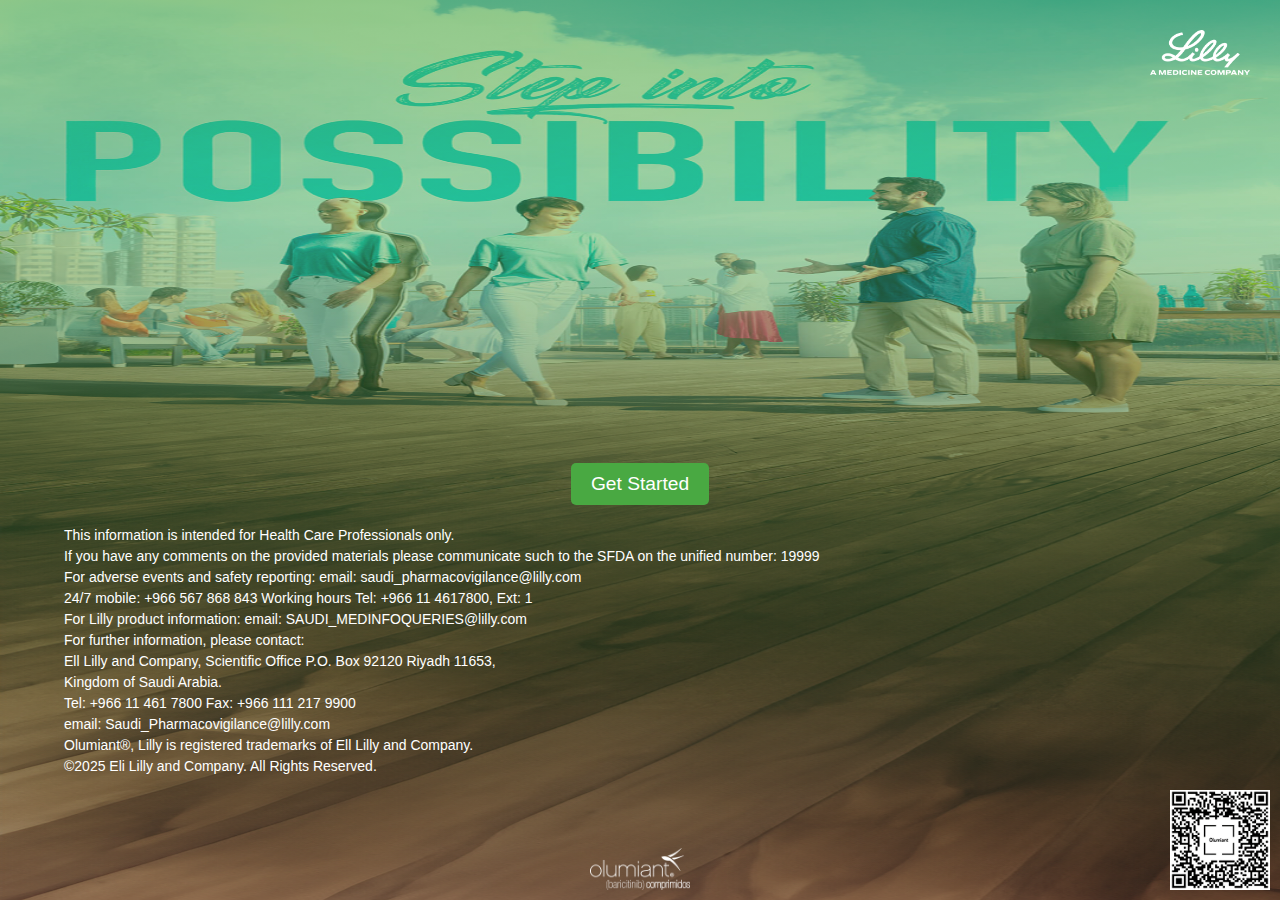
==== home.html @ 2348d9e9 "Initial commit" ====
<!DOCTYPE html>
<html lang="en">
<head>
    <meta charset="UTF-8">
    <meta name="viewport" content="width=device-width, initial-scale=1.0">
    <title>Home</title>
    <style>
        body {
            margin: 0;
            padding: 0;
            font-family: Arial, sans-serif;
            background:  linear-gradient(180deg, rgba(75, 171, 67, 0.6) 0%, rgba(73, 169, 66, 0) 100%), url('./images/background_img.png') no-repeat center center/100% 100%;
            width: 100vw;
            height: 100vh;
            display: flex;
            flex-direction: column;
            justify-content: center; /* Center vertically */
            align-items: center; /* Center horizontally */
            text-align: center;
            color: #fff;
            position: relative;
        }
        .container {
            width: 90%;
            max-width: 400px;
            padding: 20px;
            border-radius: 10px;
            display: flex;
            flex-direction: column;
            align-items: center; /* Center items horizontally */
        }
        h1 {
            font-size: 2.5em;
            color: #4dc0b5;
        }
        .btn {
            display: inline-block;
            padding: 10px 20px;
             background: #49A942;
            
            color: #fff;
            text-decoration: none;
            font-size: 1.2em;
            border-radius: 5px;
            margin-top: 80%;
        }
        @media screen and (orientation: portrait) {
       
       .btn{
           margin-top: 150%;
       }
}
        .btn:hover {
            background: #49A942;
        }
        .logo-top-right {
            position: absolute;
            top: 30px;
            right: 30px;
            width: 100px;
        }
        .logo-bottom-center {
            position: absolute;
            bottom: 10px;
            left: 50%;
            transform: translateX(-50%);
            width: 100px;
        }
        .logo-bottom-right {
            position: absolute;
            bottom: 10px;
            right: 10px;
            width: 100px;
        }
        .text-bottom-left {
            width: 90%; /* Adjust width for better alignment */
            /* margin-top: 20px; */
            font-size: 14px;
            
            text-align: start; /* Center text */
            line-height: 1.5;
        }
    </style>
</head>
<body>
    <img src="./images/white_lilly.png" class="logo-top-right" alt="Top Right Logo">
    <div class="container">
        <a href="index.html" class="btn">Get Started</a>
    </div>
    <div class="text-bottom-left">
        This information is intended for Health Care Professionals only. <br>
        If you have any comments on the provided materials please communicate such to the SFDA on the unified number: 19999 <br>
        For adverse events and safety reporting: email: saudi_pharmacovigilance@lilly.com  <br>
        24/7 mobile: +966 567 868 843 Working hours Tel: +966 11 4617800, Ext: 1 <br>
        For Lilly product information: email: SAUDI_MEDINFOQUERIES@lilly.com <br>
        For further information, please contact: <br> 
        Ell Lilly and Company, Scientific Office P.O. Box 92120 Riyadh 11653,<br> 
        Kingdom of Saudi Arabia. <br> 
        Tel: +966 11 461 7800 Fax: +966 111 217 9900 <br> 
        email: Saudi_Pharmacovigilance@lilly.com <br>
        Olumiant®, Lilly is registered trademarks of Ell Lilly and Company. <br>
        ©2025 Eli Lilly and Company. All Rights Reserved.
    </div>
    
    <img src="./images/bottom_logo_white.png" class="logo-bottom-center" alt="Bottom Center Logo">
    <img src="./images/qr.png" class="logo-bottom-right" alt="Bottom Right Logo">
</body>
</html>
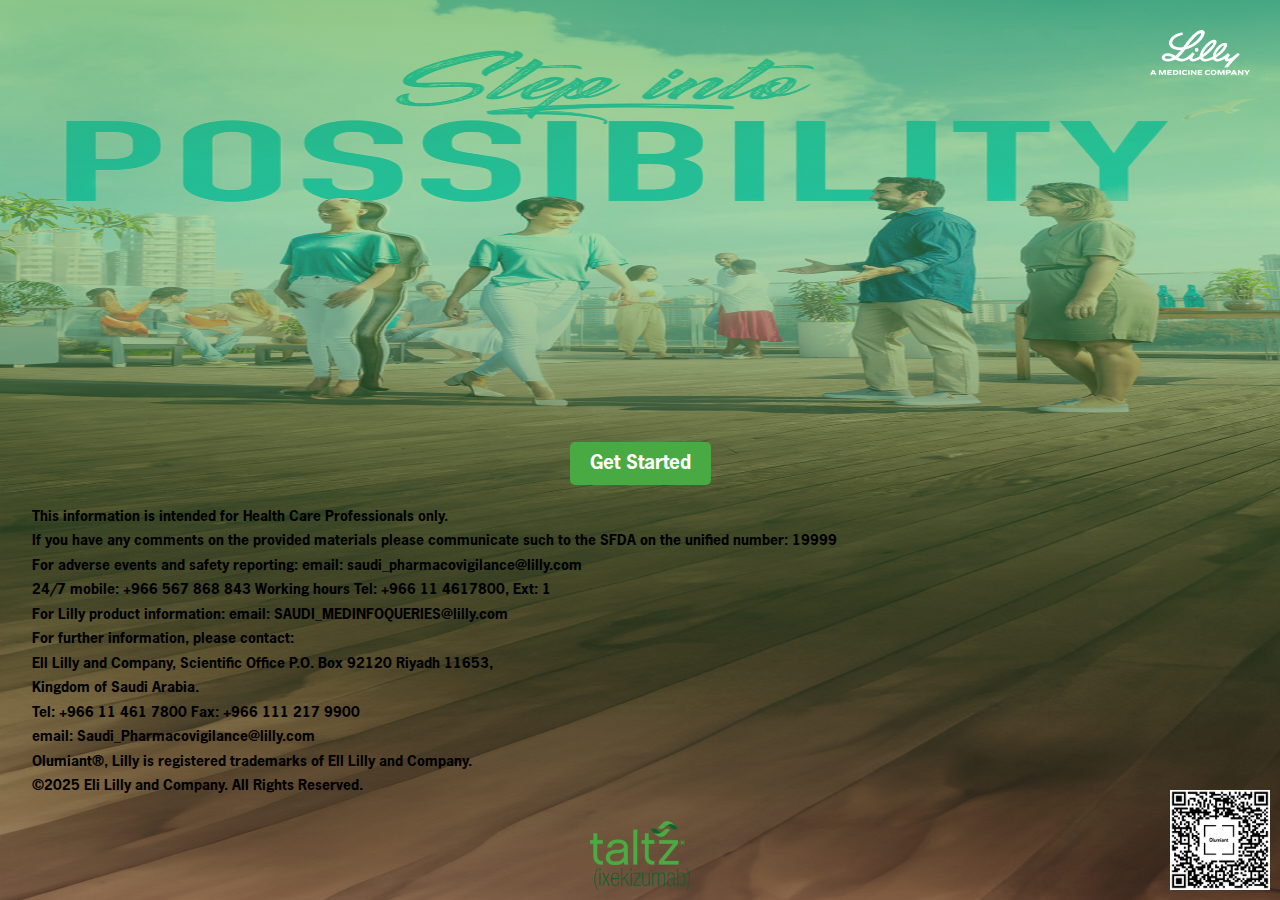
==== commit 84cc2117: "updates colors and fonts" ====
--- a/home.html
+++ b/home.html
@@ -8,7 +8,7 @@
         body {
             margin: 0;
             padding: 0;
-            font-family: Arial, sans-serif;
+            font-family: "questions";
             background:  linear-gradient(180deg, rgba(75, 171, 67, 0.6) 0%, rgba(73, 169, 66, 0) 100%), url('./images/background_img.png') no-repeat center center/100% 100%;
             width: 100vw;
             height: 100vh;
@@ -17,9 +17,19 @@
             justify-content: center; /* Center vertically */
             align-items: center; /* Center horizontally */
             text-align: center;
-            color: #fff;
+            color: black;
             position: relative;
         }
+        @font-face{
+    font-family: "questions";
+    src: url("../fonts/NewsGothicStd-Bold.otf");
+    
+}
+@font-face{
+    font-family: "note";
+    src: url("../fonts/NewsGothicStd.otf");
+    font-weight: 700
+}
         .container {
             width: 90%;
             max-width: 400px;
@@ -73,12 +83,13 @@
             width: 100px;
         }
         .text-bottom-left {
-            width: 90%; /* Adjust width for better alignment */
+            width: 95%; /* Adjust width for better alignment */
             /* margin-top: 20px; */
             font-size: 14px;
             
             text-align: start; /* Center text */
-            line-height: 1.5;
+            line-height: 1.75;
+            
         }
     </style>
 </head>
@@ -102,7 +113,7 @@
         ©2025 Eli Lilly and Company. All Rights Reserved.
     </div>
     
-    <img src="./images/bottom_logo_white.png" class="logo-bottom-center" alt="Bottom Center Logo">
+    <img src="./images/taltz.png" class="logo-bottom-center" alt="Bottom Center Logo">
     <img src="./images/qr.png" class="logo-bottom-right" alt="Bottom Right Logo">
 </body>
 </html>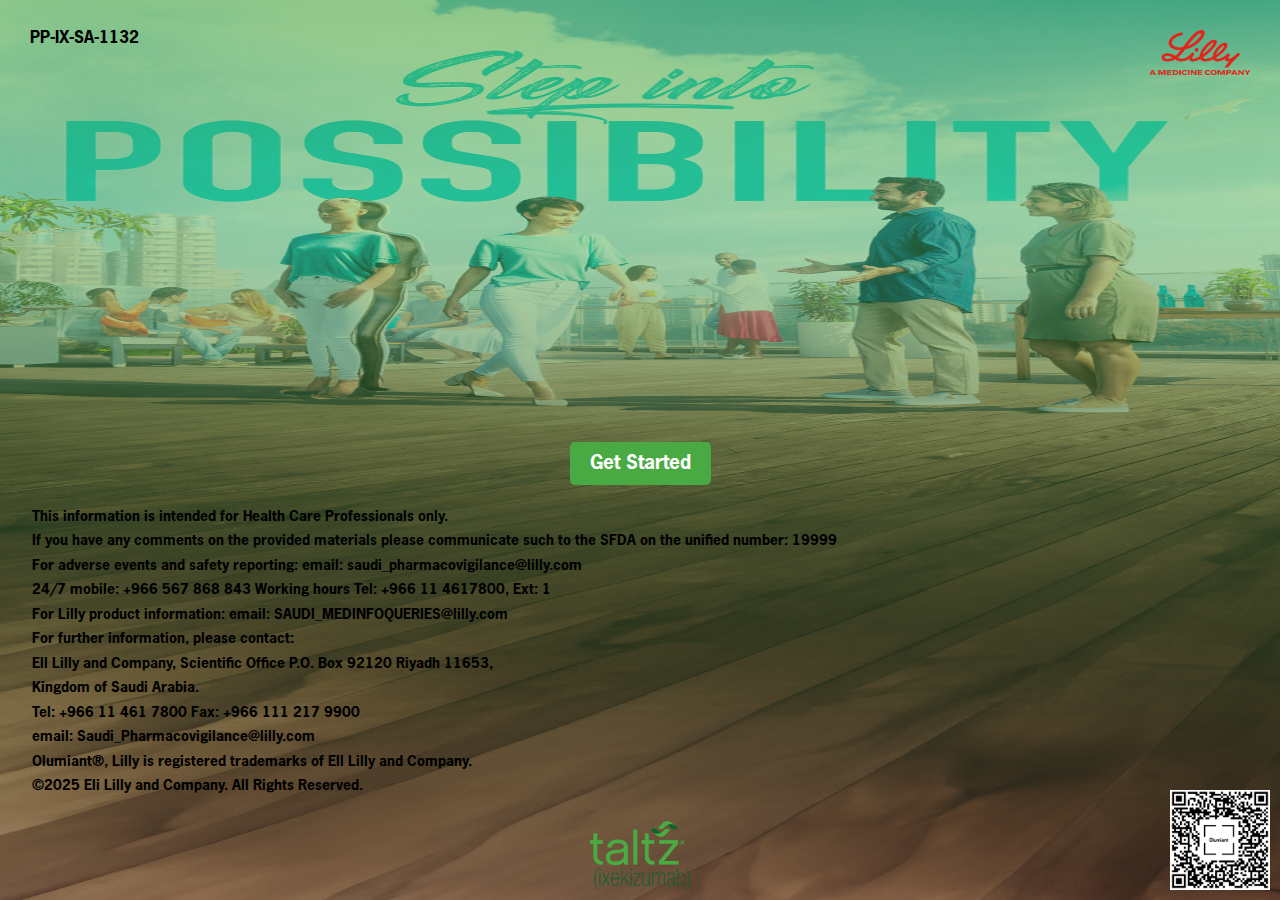
==== commit da1ca96f: "updates ref" ====
--- a/home.html
+++ b/home.html
@@ -69,6 +69,12 @@
             right: 30px;
             width: 100px;
         }
+        .code {
+            position: absolute;
+            top: 30px;
+            left: 30px;
+            
+        }
         .logo-bottom-center {
             position: absolute;
             bottom: 10px;
@@ -94,7 +100,8 @@
     </style>
 </head>
 <body>
-    <img src="./images/white_lilly.png" class="logo-top-right" alt="Top Right Logo">
+    <div class="code" >PP-IX-SA-1132</div>
+    <img src="./images/Lilly_logo.png" class="logo-top-right" alt="Top Right Logo">
     <div class="container">
         <a href="index.html" class="btn">Get Started</a>
     </div>
